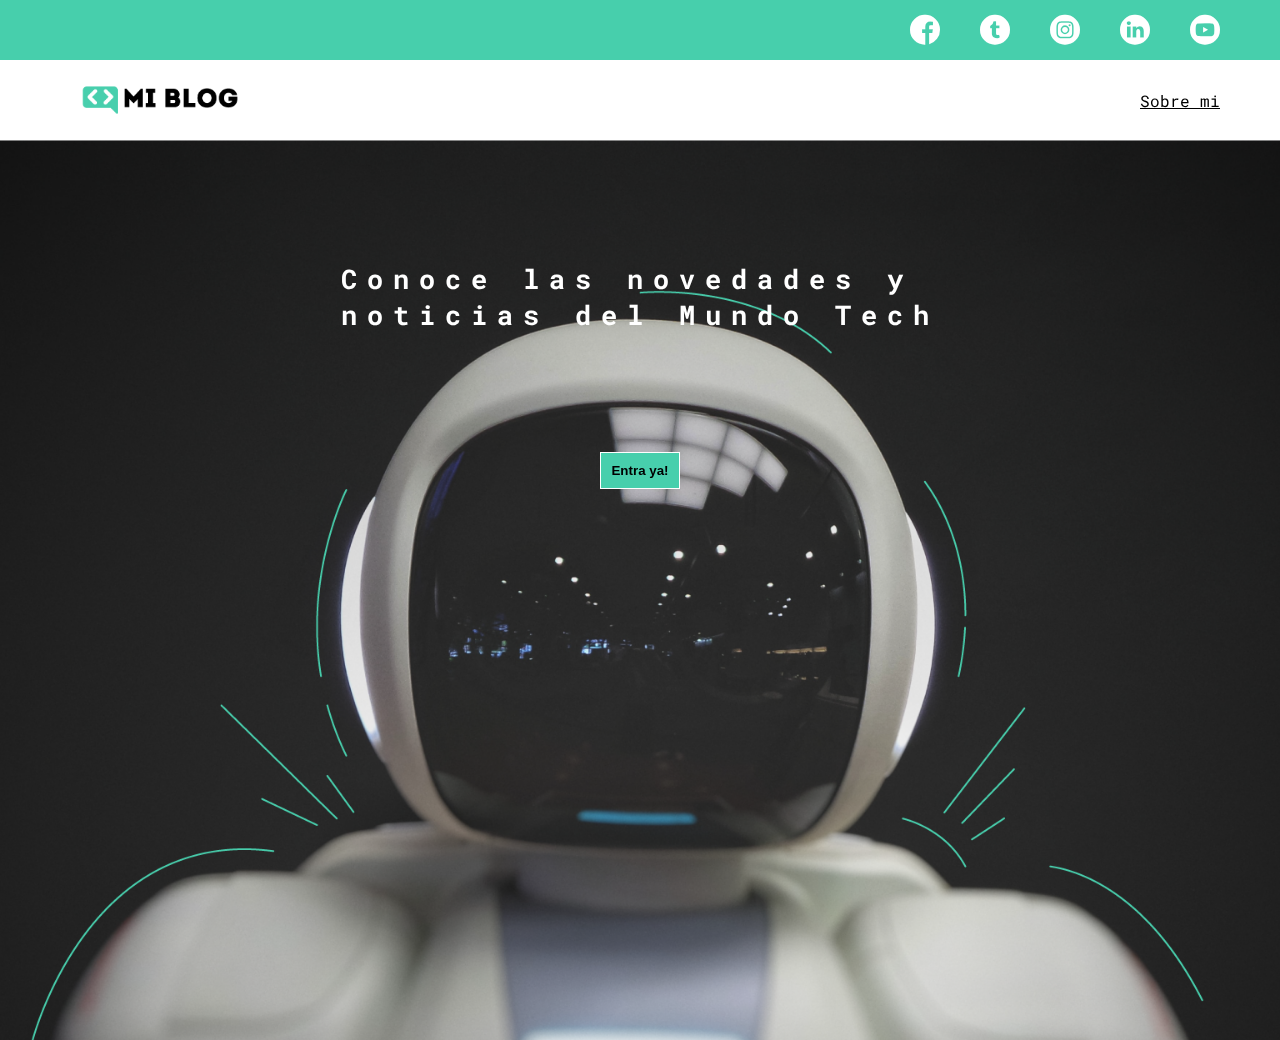
==== index.html @ 4fa00554 "first commit" ====
<!DOCTYPE html>
<html lang="en">
<head>
  <meta charset="UTF-8">
  <meta http-equiv="X-UA-Compatible" content="IE=edge">
  <meta name="viewport" content="width=device-width, initial-scale=1.0">
  <link rel="stylesheet" href="./css/main.css">
  <link rel="stylesheet" href="./css/font/flaticon.css">
  <title>Mi Blog</title>
</head>
<body>
  <header>
    <section class="container-icons">
      <div class="icons">
        <a class="icon" href="/"><span class="flaticon-001-facebook"></span></a>
        <a class="icon" href="/"><span class="flaticon-002-twitter"></span></a>
        <a class="icon" href="/"><span class="flaticon-011-instagram"></span></a>
        <a class="icon" href="/"><span class="flaticon-010-linkedin"></span></a>
        <a class="icon" href="/"><span class="flaticon-008-youtube"></span></a>
      </div>
    </section>
    <nav>
      <sectiotion class="logo-nav">
        <a href="/"><img src="./assets//img/Logo-negro.png" alt="logo"></a>
      </sectiotion>
      <sectiotion class="link-about">
        <a href="perfil.html" class="nav-sobre-mi">Sobre mi</a>
      </sectiotion>
    </nav>
  </header>
  <main>
    <h2 class="main-title">Conoce las novedades y <br> noticias del Mundo Tech</h2>
    <button class="main-button">
      Entra ya!
    </button>
  </main>
</body>
</html>
---- css/main.css ----
@import url('https://fonts.googleapis.com/css?family=Roboto+Mono:400,500,700|Roboto+Slab:400,700|Roboto:400,500,700,900&display=swap');

body {
    font-family: 'Roboto Mono', monospace;
    margin: 0;
    padding: 0;
    
}

*{
  box-sizing: border-box;
  padding: 0;
  margin: 0;
}

body{
  position: fixed;
  left: 0;
  top: 0;
  bottom: 0;
  right: 0;
}

header a{
  text-decoration: none;
  color: black;
}
.nav-sobre-mi{
  text-decoration: underline;
}

header{
  width: 100%;
  height: 140px;
  display: grid;
  grid-template-rows: 60px 80px;
}

header nav{
  background-color: #fff;
  display: grid;
  grid-template-columns: 1fr 1fr;
  align-items: center;
  padding: 0 60px;
}

.logo-nav{
  display: inline-block;
}

.logo-nav img{
  width: 200px;
  
}


.link-about{
  justify-self: end;
}

.container-icons{
  background-color: #47cfac;
  display: flex;
  width: 100%;
  justify-content: end;
}
.icons{
  display: flex;
  align-items: center; 
  padding: 0 50px;
}

.icon{
  margin: 0 10px;
}

.icons span{
  color: white;
}

main{
  height: 100%;
  background-image: url('../assets/img/Cover.png');
  background-position: center;
  background-repeat: no-repeat;
  background-size: cover;
  display: flex;
  flex-direction: column;
  align-items: center;
}

.main-title{
  color: white;
  margin: 120px 0;
  font-size: 1.7rem;
  letter-spacing: 10px;
}

.main-button{
  padding: 10px;
  border: 1px solid white;
  background-color: #47cfac;
  font-weight: bold;
}
---- css/font/flaticon.css ----
/*
  	Flaticon icon font: Flaticon
  	Creation date: 20/12/2018 09:27
  	*/

@font-face {
  font-family: "Flaticon";
  src: url("./Flaticon.eot");
  src: url("./Flaticon.eot?#iefix") format("embedded-opentype"),
       url("./Flaticon.woff") format("woff"),
       url("./Flaticon.ttf") format("truetype"),
       url("./Flaticon.svg#Flaticon") format("svg");
  font-weight: normal;
  font-style: normal;
}

@media screen and (-webkit-min-device-pixel-ratio:0) {
  @font-face {
    font-family: "Flaticon";
    src: url("./Flaticon.svg#Flaticon") format("svg");
  }
}

[class^="flaticon-"]:before, [class*=" flaticon-"]:before,
[class^="flaticon-"]:after, [class*=" flaticon-"]:after {   
  font-family: Flaticon;
        font-size: 30px;
font-style: normal;
margin-left: 20px;
}

.flaticon-001-facebook:before { content: "\f100"; }
.flaticon-002-twitter:before { content: "\f101"; }
.flaticon-003-whatsapp:before { content: "\f102"; }
.flaticon-004-groupme:before { content: "\f103"; }
.flaticon-005-kik:before { content: "\f104"; }
.flaticon-006-skype:before { content: "\f105"; }
.flaticon-007-periscope:before { content: "\f106"; }
.flaticon-008-youtube:before { content: "\f107"; }
.flaticon-009-itunes:before { content: "\f108"; }
.flaticon-010-linkedin:before { content: "\f109"; }
.flaticon-011-instagram:before { content: "\f10a"; }
.flaticon-012-messenger:before { content: "\f10b"; }
.flaticon-013-twitter-1:before { content: "\f10c"; }
.flaticon-014-snapchat:before { content: "\f10d"; }
.flaticon-015-reddit:before { content: "\f10e"; }
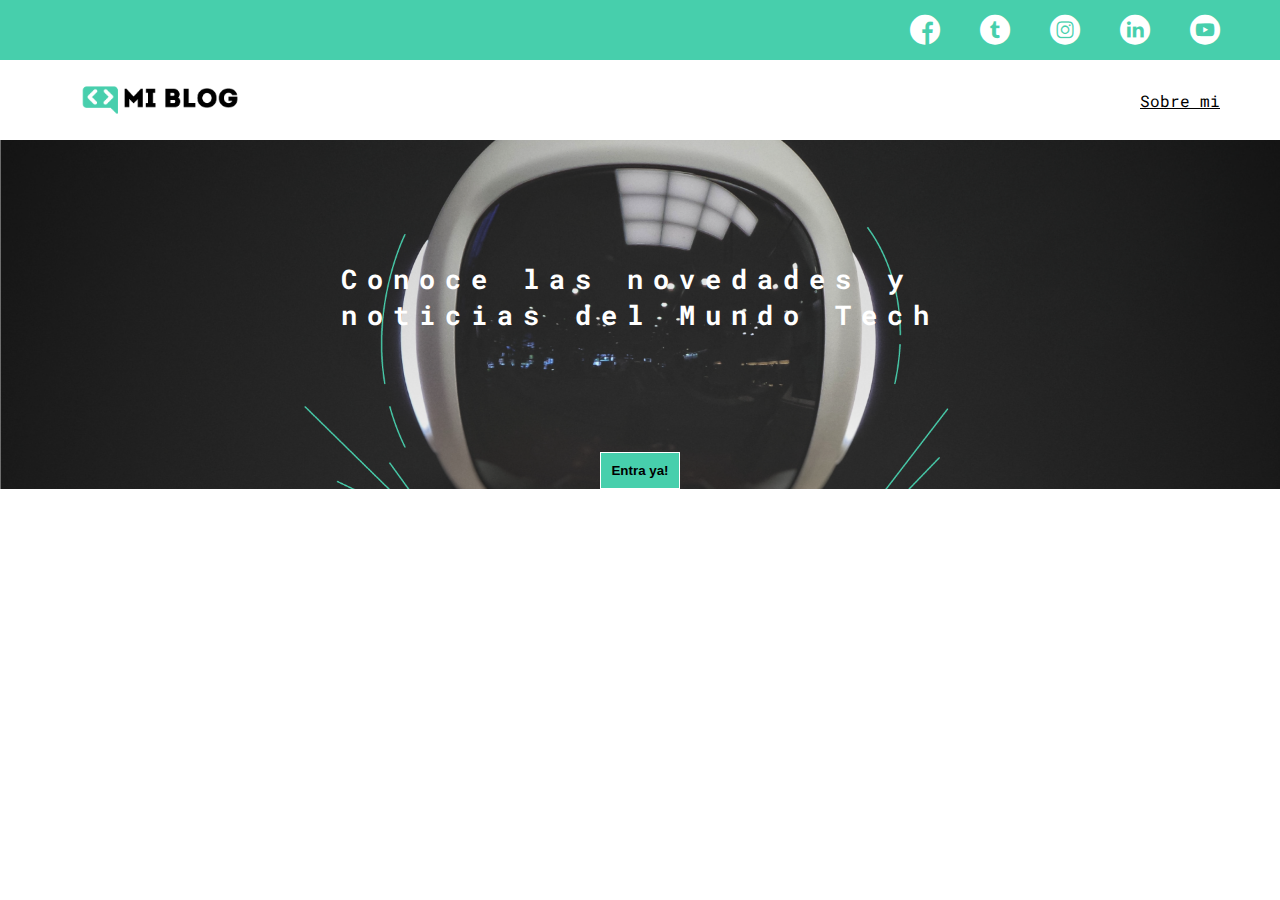
==== commit b90f1f5b: "add blog page" ====
--- a/index.html
+++ b/index.html
@@ -8,7 +8,7 @@
   <link rel="stylesheet" href="./css/font/flaticon.css">
   <title>Mi Blog</title>
 </head>
-<body>
+<body class="home">
   <header>
     <section class="container-icons">
       <div class="icons">
@@ -28,7 +28,7 @@
       </sectiotion>
     </nav>
   </header>
-  <main>
+  <main class="main-home">
     <h2 class="main-title">Conoce las novedades y <br> noticias del Mundo Tech</h2>
     <button class="main-button">
       Entra ya!
--- a/css/main.css
+++ b/css/main.css
@@ -13,7 +13,7 @@
   margin: 0;
 }
 
-body{
+body .home{
   position: fixed;
   left: 0;
   top: 0;
@@ -78,7 +78,7 @@
   color: white;
 }
 
-main{
+.main-home{
   height: 100%;
   background-image: url('../assets/img/Cover.png');
   background-position: center;
@@ -101,4 +101,94 @@
   border: 1px solid white;
   background-color: #47cfac;
   font-weight: bold;
+}
+
+/* blogs */
+
+.main-blogs{
+
+}
+
+.blogs-noticias{
+  display: grid;
+  grid-template-columns: 1.2fr .8fr;
+  background-color: rgb(207, 207, 207);
+  padding-top: 30px;
+  padding-bottom: 70px;
+}
+
+.noticias-left {
+  justify-self: center;
+  display: flex;
+  flex-direction: column;
+  gap: 20px;
+}
+
+.noticias-left{
+  width: 80%;
+}
+
+.noticias-left img{
+  width: 100%;
+  border-radius: 5px;
+}
+
+.noticias-right{
+  display: flex;
+  flex-direction: column;
+  gap: 30px;
+  justify-content: center;
+  width: 80%;
+  margin-left: 20px;
+}
+.noticias-right h2{
+  font-size: 1.8rem;
+  font-weight: bold;
+}
+.noticias-right p{
+  font-size: 1.2rem;
+  font-weight: 500;
+}
+.leer-mas{
+  width: fit-content;
+  background-color: rgba(255, 255, 255, 0);
+  border: 2px solid #41c052;
+  padding: 10px;
+  text-decoration: none;
+  color: black;
+  font-weight: 500;
+}
+
+
+.container-blogs{
+  width: 90%;
+  margin: 0 auto;
+}
+.container-blogs h2{
+  text-align: center;
+  font-size: 1.7rem;
+  padding: 20px;
+  border-bottom: 1px solid  rgb(207, 207, 207);
+}
+.blogposts{
+  display: grid;
+  grid-template-columns: repeat(3, 1fr);
+  width: 90%;
+  margin: 30px auto;
+  gap: 50px 20px;
+}
+
+.card-post{
+  display: flex;
+  flex-direction: column;
+  gap: 30px;
+}
+
+.card-post img{
+  width: 100%;
+  border-radius: 5px;
+}
+.card-post p{
+  font-weight: 500;
+  font-size: 1.1rem;
 }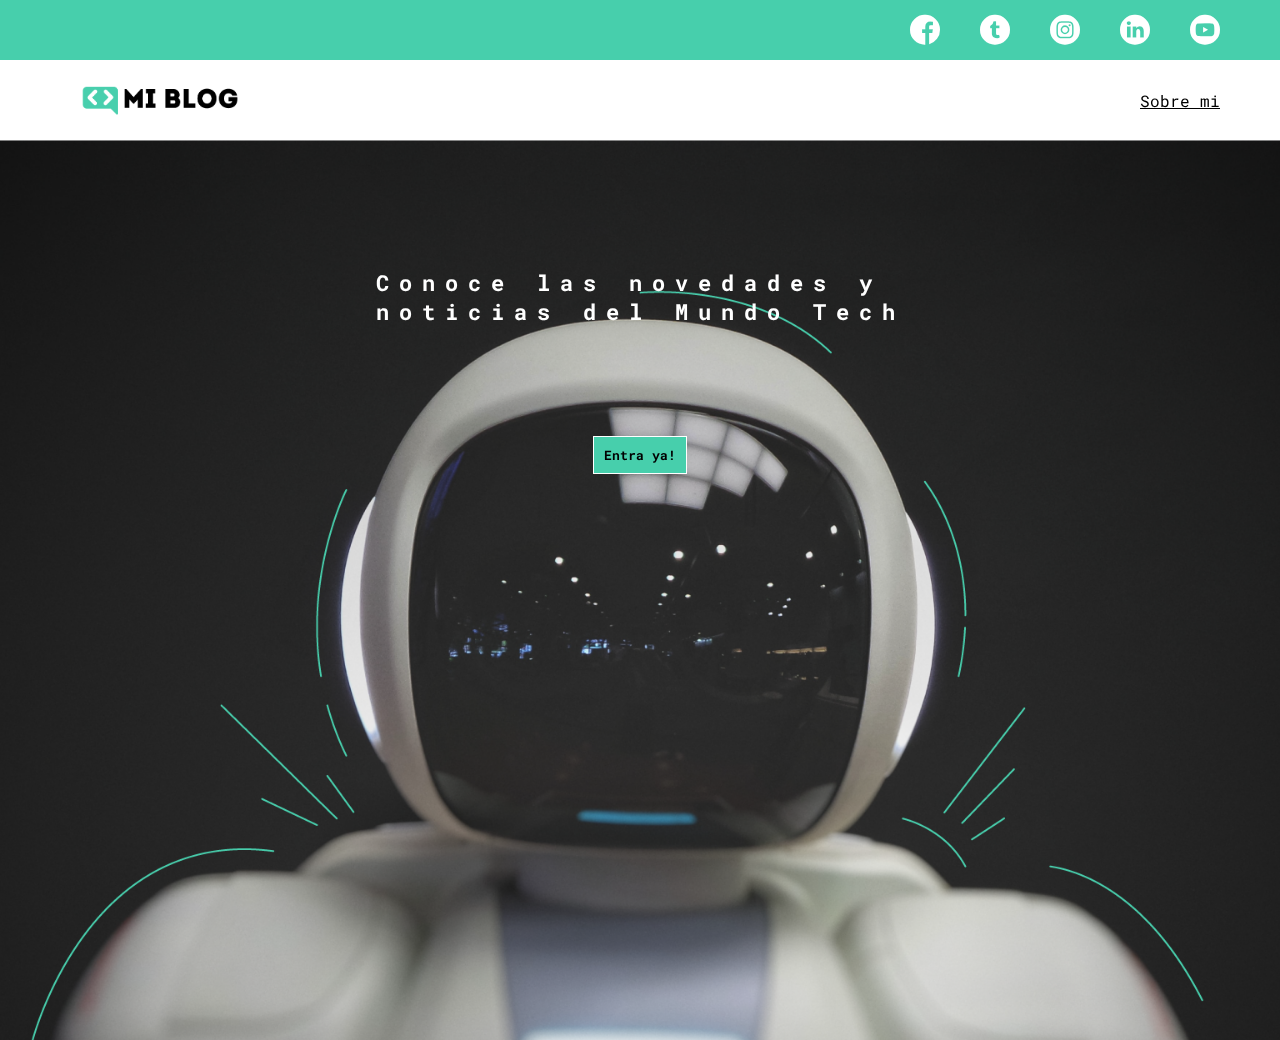
==== commit 58766134: "fix size text (rem)" ====
--- a/index.html
+++ b/index.html
@@ -29,10 +29,12 @@
     </nav>
   </header>
   <main class="main-home">
-    <h2 class="main-title">Conoce las novedades y <br> noticias del Mundo Tech</h2>
-    <button class="main-button">
-      Entra ya!
-    </button>
+    <div class="container-main">
+      <h2 class="main-title">Conoce las novedades y <br> noticias del Mundo Tech</h2>
+      <a href="/blogs.html" class="main-button">
+        Entra ya!
+      </a>
+    </div>
   </main>
 </body>
 </html>--- a/css/main.css
+++ b/css/main.css
@@ -2,6 +2,7 @@
 
 body {
     font-family: 'Roboto Mono', monospace;
+    font-size: 62.5%;
     margin: 0;
     padding: 0;
     
@@ -13,7 +14,7 @@
   margin: 0;
 }
 
-body .home{
+.home{
   position: fixed;
   left: 0;
   top: 0;
@@ -27,6 +28,7 @@
 }
 .nav-sobre-mi{
   text-decoration: underline;
+  font-size: 1rem;
 }
 
 header{
@@ -91,23 +93,31 @@
 
 .main-title{
   color: white;
-  margin: 120px 0;
-  font-size: 1.7rem;
+  margin-bottom: 110px;
+  font-size: 1.4rem;
   letter-spacing: 10px;
+}
+
+.container-main{
+  display: flex;
+  flex-direction: column;  
+  align-items: center;
+  margin-top: 10%;
 }
 
 .main-button{
   padding: 10px;
+  font-size: .8rem;
   border: 1px solid white;
   background-color: #47cfac;
   font-weight: bold;
+  width: fit-content;
+  text-decoration: none;
+  color: black;
 }
 
 /* blogs */
 
-.main-blogs{
-
-}
 
 .blogs-noticias{
   display: grid;
@@ -128,6 +138,10 @@
   width: 80%;
 }
 
+.noticias-left h2{
+  font-size: 1.5rem;
+}
+
 .noticias-left img{
   width: 100%;
   border-radius: 5px;
@@ -142,11 +156,12 @@
   margin-left: 20px;
 }
 .noticias-right h2{
-  font-size: 1.8rem;
+  font-size: 1.5rem;
   font-weight: bold;
 }
 .noticias-right p{
-  font-size: 1.2rem;
+  width: 90%;
+  font-size: 1rem;
   font-weight: 500;
 }
 .leer-mas{
@@ -157,6 +172,7 @@
   text-decoration: none;
   color: black;
   font-weight: 500;
+  font-size: .8rem;
 }
 
 
@@ -166,7 +182,7 @@
 }
 .container-blogs h2{
   text-align: center;
-  font-size: 1.7rem;
+  font-size: 1.5rem;
   padding: 20px;
   border-bottom: 1px solid  rgb(207, 207, 207);
 }
@@ -188,7 +204,28 @@
   width: 100%;
   border-radius: 5px;
 }
+.card-post h3{
+  font-size: 1.2rem;
+}
 .card-post p{
   font-weight: 500;
-  font-size: 1.1rem;
+  font-size: .9rem;
+}
+
+footer{
+  width: 100%;
+}
+footer div{
+  height: 40px;
+  background-color: #47cfac;
+}
+footer section {
+  background-color: #333;
+  height: 100px;
+  display: grid;
+  place-content: center;
+}
+footer section h3{  
+  color: rgb(185, 185, 185);
+  font-size: 1.2rem;
 }